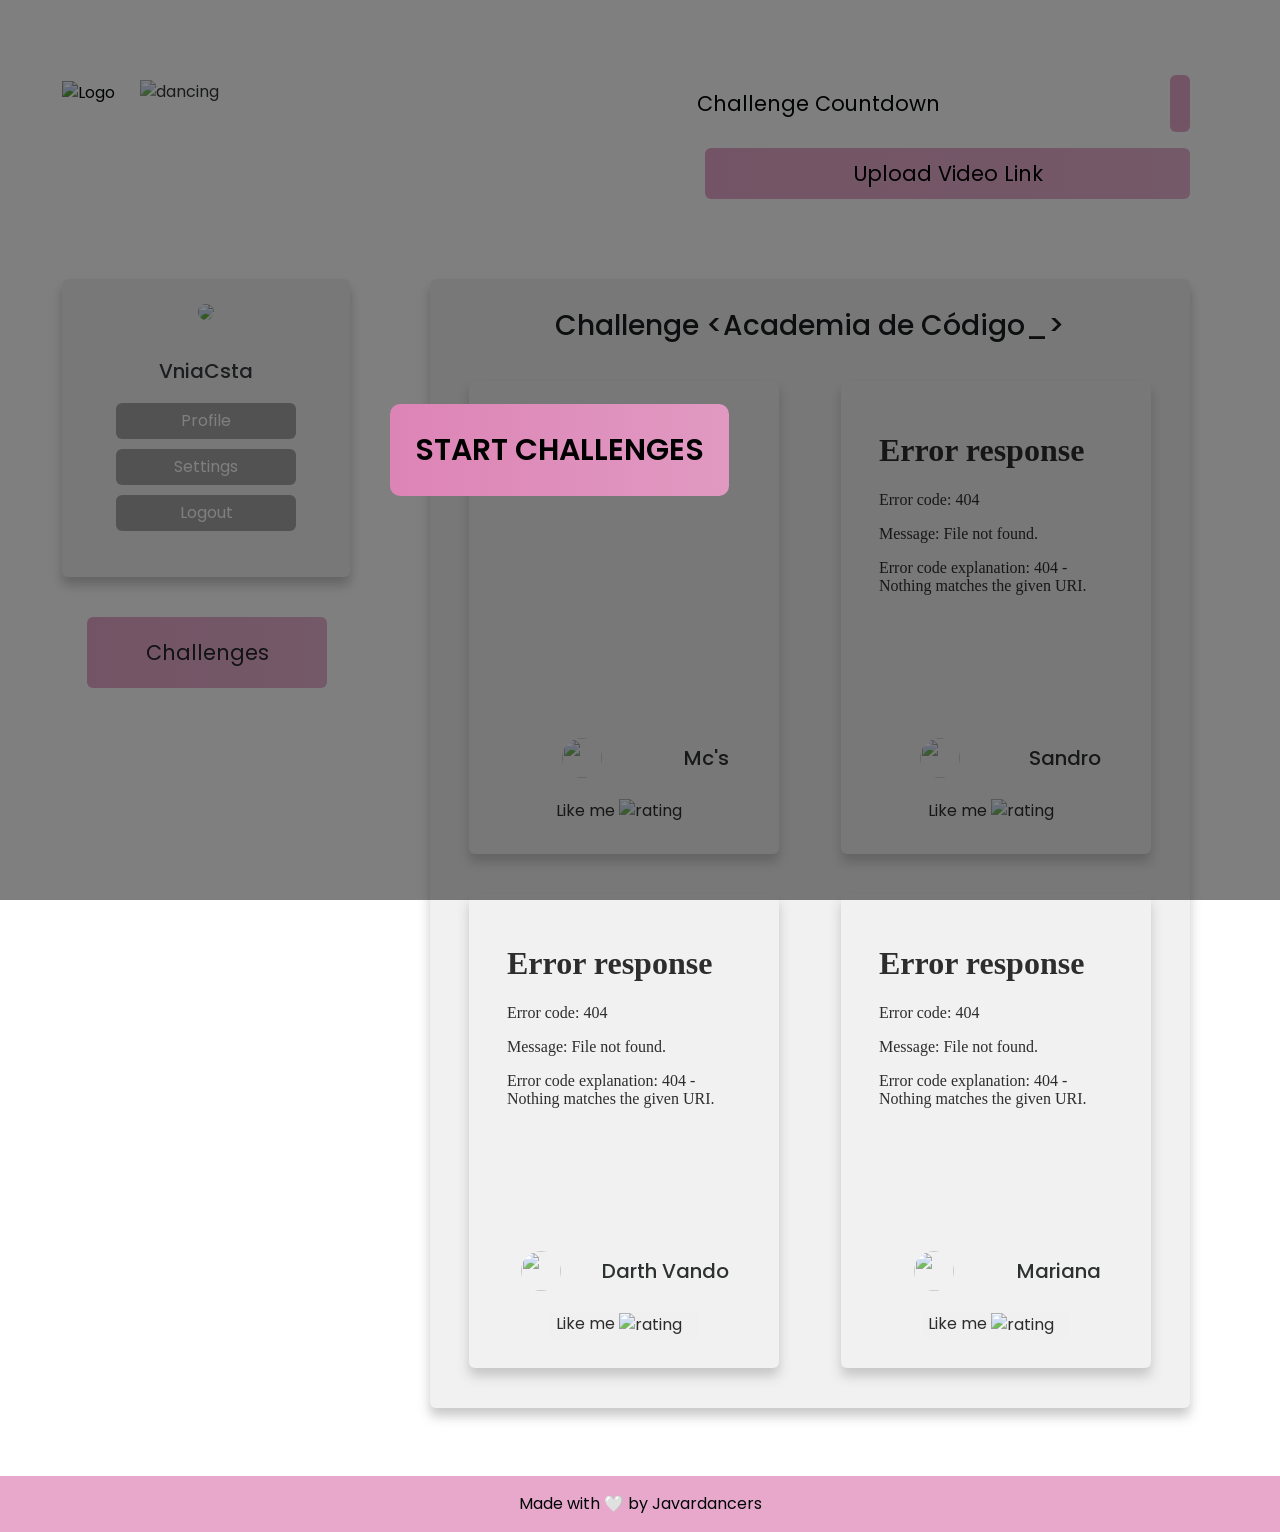
==== web-app/dashboard.html @ b23529a8 "added front end web app development" ====
<!DOCTYPE html>
<html lang="en">
    <head>
        <meta charset="UTF-8" />
        <meta http-equiv="X-UA-Compatible" content="IE=edge" />
        <meta name="viewport" content="width=device-width, initial-scale=1.0" />
        <title>Dashboard | DanceGo</title>
        <link rel="shortcut icon" href="./media/icon.png" />
        <script
            src="https://code.jquery.com/jquery-3.6.0.js"
            integrity="sha256-H+K7U5CnXl1h5ywQfKtSj8PCmoN9aaq30gDh27Xc0jk="
            crossorigin="anonymous"
        ></script>
        <link
            href="https://cdn.jsdelivr.net/npm/bootstrap@5.0.0-beta3/dist/css/bootstrap.min.css"
            rel="stylesheet"
            integrity="sha384-eOJMYsd53ii+scO/bJGFsiCZc+5NDVN2yr8+0RDqr0Ql0h+rP48ckxlpbzKgwra6"
            crossorigin="anonymous"
        />
        <link rel="stylesheet" href="./src/dashboard.css" />

        <!-- fontawesome -->
        <link
            rel="stylesheet"
            href="https://use.fontawesome.com/releases/v5.15.3/css/all.css"
            integrity="sha384-SZXxX4whJ79/gErwcOYf+zWLeJdY/qpuqC4cAa9rOGUstPomtqpuNWT9wdPEn2fk"
            crossorigin="anonymous"
        />

        <style>
            .image-user {
                width: 40px !important;
                height: 40px !important;
            }

            #btnMap {
                width: 463px;
                font-family: "Poppins", sans-serif;
                border: none;
                outline: none;
                border-radius: 6px;
                margin: 40px 0;
                padding: 10px 0;
                font-size: 1.3rem;
                background: linear-gradient(
                    to right,
                    rgba(221, 132, 182, 0.7),
                    rgba(223, 159, 195, 0.7)
                );
                background-size: 200%;
                transition: 0.5 ease-in-out;
            }

            #btnMap:hover {
                cursor: pointer;
                background-position: right;
            }

            .modal .modal-content {
                background-color: transparent;
                border: none;
            }

            .modal-body {
                margin: 0;
                padding: 0;
            }

            .start {
                font-family: "Poppins", sans-serif;
                font-weight: 600;
                border: none;
                outline: none;
                border-radius: 10px;
                padding: 25px;
                width: 200px;
                font-size: 30px;
                background: linear-gradient(to right, #dd84b6, #e4aecd);
                background-size: 200%;
                transition: 0.5 ease-in-out;
                color: #000;
                text-decoration: none;
            }

            .start:hover {
                cursor: pointer;
                background-position: right;
                color: #000;
            }
        </style>
    </head>
    <body>
        <div class="container">
            <div
                class="modal fade"
                id="accessModal"
                tabindex="-1"
                aria-labelledby="exampleModalLabel"
                aria-hidden="true"
            >
                <div class="modal-dialog modal-dialog-centered">
                    <div class="modal-content">
                        <div class="modal-body">
                            <a onclick="" class="start" id="start"
                                >START CHALLENGES</a
                            >
                        </div>
                    </div>
                </div>
            </div>
            <img class="dancing" src="./media/oi.gif" alt="dancing" />
            <header>
                <div class="row">
                    <div class="col-sm-4">
                        <img src="./media/logo.png" alt="Logo" width="300px" />
                    </div>
                    <div class="col-sm-8">
                        <div class="countdown">
                            <div>Challenge Countdown</div>
                            <div class="countdown-box">
                                <span
                                    id="countdown"
                                    class="countdown-number"
                                ></span>
                            </div>
                        </div>
                        <div class="uploadBtn">
                            <button
                                class="videoUpload"
                                data-bs-toggle="modal"
                                data-bs-target="#exampleModal"
                            >
                                Upload Video Link
                            </button>
                            <div
                                class="modal fade"
                                id="exampleModal"
                                tabindex="-1"
                            >
                                <div class="modal-dialog modal-dialog-centered">
                                    <div class="modal-content">
                                        <div class="modal-body">
                                            <h5>Upload your dance challenge</h5>
                                            <h6>
                                                URL from YouTube, TikTok,
                                                Facebook, Instagram, ...
                                            </h6>
                                            <form>
                                                <input
                                                    type="text"
                                                    placeholder="insert your url here"
                                                />
                                            </form>
                                        </div>
                                        <div class="modal-footer">
                                            <button
                                                type="button"
                                                class="btn btn-secondary"
                                                data-bs-dismiss="modal"
                                            >
                                                Close
                                            </button>
                                            <button
                                                type="button"
                                                class="btn btn-primary"
                                            >
                                                Submit
                                            </button>
                                        </div>
                                    </div>
                                </div>
                            </div>
                        </div>
                    </div>
                </div>
            </header>
            <div class="row card-user mb-5">
                <div class="col-sm-4">
                    <div class="card text-center" style="width: 18rem">
                        <div class="text-center">
                            <img
                                src="./media/vania.jpeg"
                                width="150px"
                                style="border-radius: 100%"
                            />
                        </div>
                        <div class="card-body">
                            <h5 class="card-title">VniaCsta</h5>

                            <div class="btnUser">
                                <a
                                    href="#"
                                    onclick="getListVideosUser()"
                                    class="btn btn-primary my-uploads"
                                    >Profile</a
                                >
                                <a href="#" class="btn btn-primary my-uploads"
                                    >Settings</a
                                >
                                <a
                                    href="./index.html"
                                    class="btn btn-primary my-uploads"
                                    >Logout</a
                                >
                            </div>
                        </div>
                    </div>
                    <a
                        href="map-dashboard.html"
                        class="btn"
                        id="btnMap"
                        style="
                            display: block;
                            width: 15rem;
                            margin-left: 25px;
                            padding: 20px;
                        "
                        >Challenges</a
                    >
                </div>

                <div class="col-sm-8">
                    <div class="list">
                        <div class="row">
                            <div class="col-sm">
                                <h3 id="">
                                    Challenge &lt;Academia de Código_&gt;
                                </h3>
                            </div>
                        </div>

                        <div class="row d-flex justify-content-around">
                            <div class="col-sm-5 inside">
                                <div class="col-sm">
                                    <iframe
                                        width="560"
                                        height="315"
                                        src="https://www.youtube.com/embed/HlhXxquKcWo?controls=0&mute=1"
                                        title="YouTube video player"
                                        frameborder="0"
                                        allow="accelerometer; clipboard-write; encrypted-media; gyroscope; picture-in-picture"
                                        allowfullscreen
                                        style="
                                            width: 250px;
                                            height: 300px;
                                            border-radius: 20px;
                                        "
                                    ></iframe>
                                </div>
                                <div
                                    class="d-flex align-items-center my-2"
                                    style="width: 250px"
                                >
                                    <img
                                        class="image-user"
                                        src="media/academiadecodigo.jpg"
                                    />
                                    <h5 class="card-title">Mc's</h5>
                                </div>

                                <button onClick="rating1()" class="rating-btn">
                                    Like me
                                    <img
                                        class="rating"
                                        src="./media/panda.png"
                                        alt="rating"
                                    /><span
                                        id="numberLikes1"
                                        class="numberLikes"
                                    ></span>
                                </button>
                            </div>
                            <div class="col-sm-5 inside">
                                <div class="col-sm">
                                    <embed
                                        src="media/sandro.mp4"
                                        autoplay="false"
                                        muted
                                        allowfullscreen="true"
                                        width="250"
                                        height="300"
                                        style="border-radius: 20px"
                                    />
                                </div>
                                <div
                                    class="d-flex align-items-center my-2"
                                    style="width: 250px"
                                >
                                    <img
                                        class="image-user"
                                        src="media/academiadecodigo.jpg"
                                    />
                                    <h5 class="card-title">Sandro</h5>
                                </div>

                                <button onClick="rating2()" class="rating-btn">
                                    Like me
                                    <img
                                        class="rating"
                                        src="./media/panda.png"
                                        alt="rating"
                                    /><span
                                        id="numberLikes2"
                                        class="numberLikes"
                                    ></span>
                                </button>
                            </div>
                            <div class="col-sm-5 inside">
                                <div class="col-sm">
                                    <embed
                                        src="media/vando.mp4"
                                        allowfullscreen="true"
                                        muted
                                        autoplay="false"
                                        width="250"
                                        height="300"
                                        style="border-radius: 20px"
                                    />
                                </div>
                                <div
                                    class="d-flex align-items-center my-2"
                                    style="width: 250px"
                                >
                                    <img
                                        class="image-user"
                                        src="media/academiadecodigo.jpg"
                                    />
                                    <h5 class="card-title">Darth Vando</h5>
                                </div>

                                <button onClick="rating3()" class="rating-btn">
                                    Like me
                                    <img
                                        class="rating"
                                        src="./media/panda.png"
                                        alt="rating"
                                    /><span
                                        id="numberLikes3"
                                        class="numberLikes"
                                    ></span>
                                </button>
                            </div>
                            <div class="col-sm-5 inside">
                                <div class="col-sm">
                                    <embed
                                        src="media/mariana.m4v"
                                        allowfullscreen="true"
                                        autoplay="false"
                                        width="250"
                                        height="300"
                                        muted
                                        style="border-radius: 20px"
                                    />
                                </div>
                                <div
                                    class="d-flex align-items-center my-2"
                                    style="width: 250px"
                                >
                                    <img
                                        class="image-user"
                                        src="media/academiadecodigo.jpg"
                                    />
                                    <h5 class="card-title">Mariana</h5>
                                </div>

                                <button onClick="rating4()" class="rating-btn">
                                    Like me
                                    <img
                                        class="rating"
                                        src="./media/panda.png"
                                        alt="rating"
                                    /><span
                                        id="numberLikes4"
                                        class="numberLikes"
                                    ></span>
                                </button>
                            </div>
                        </div>
                    </div>
                </div>
            </div>
        </div>

        <footer
            class="d-flex align-items-center justify-content-around pt-3 pb-3 footer"
        >
            <div>Made with 🤍 by Javardancers</div>
        </footer>

        <script
            src="https://cdn.jsdelivr.net/npm/bootstrap@5.0.0-beta3/dist/js/bootstrap.bundle.min.js"
            integrity="sha384-JEW9xMcG8R+pH31jmWH6WWP0WintQrMb4s7ZOdauHnUtxwoG2vI5DkLtS3qm9Ekf"
            crossorigin="anonymous"
        ></script>
        <script src="https://unpkg.com/axios/dist/axios.min.js"></script>
        <script src="./src/app.js"></script>

        <script type="text/javascript">
            $(window).on("load", function () {
                $("#accessModal").modal("show");
            });
        </script>

        <script>
            let start = document.getElementById("start");
            start.onclick = function () {
                function Timer(duration, display) {
                    var timer = duration,
                        hours,
                        minutes,
                        seconds;
                    setInterval(function () {
                        hours = parseInt((timer / 3600) % 24, 10);
                        minutes = parseInt((timer / 60) % 60, 10);
                        seconds = parseInt(timer % 60, 10);

                        hours = hours < 10 ? "0" + hours : hours;
                        minutes = minutes < 10 ? "0" + minutes : minutes;
                        seconds = seconds < 10 ? "0" + seconds : seconds;

                        display.text(
                            hours + "h " + minutes + "m " + seconds + "s"
                        );

                        --timer;
                    }, 1000);
                }

                jQuery(function ($) {
                    var twentyFourHours = 24 * 60 * 60;
                    var display = $("#countdown");
                    Timer(twentyFourHours, display);
                });

                $("#accessModal").modal("hide");
            };
        </script>
    </body>
</html>
---- web-app/src/dashboard.css ----
@import url("https://fonts.googleapis.com/css2?family=Poppins&display=swap");

body,
html {
    color: #010506;
    font-family: "Poppins", sans-serif;
    margin-top: 40px;
}

.container {
    margin: 0 50px;
}

/* dancing gif */
.dancing {
    position: fixed;
    width: 600px;
    left: 140px;
    z-index: -1;
    opacity: 0.8;
}

/* header */
.col-sm-8 {
    padding: 0;
}

.countdown {
    display: flex;
    align-items: center;
    justify-content: flex-end;
    font-size: 1.3rem;
    text-align: right;
}

.countdown-box {
    width: 250px;
}

.countdown-number {
    font-size: 2rem;
    padding: 6px 10px;
    margin-left: 10px;
    background: rgba(221, 132, 182, 0.7);
    border-radius: 6px;
}

.uploadBtn {
    text-align: right;
}

.videoUpload {
    width: 485px;
    font-family: "Poppins", sans-serif;
    border: none;
    outline: none;
    border-radius: 6px;
    margin: 20px 0;
    padding: 10px 0;
    font-size: 1.3rem;
    background: linear-gradient(
        to right,
        rgba(221, 132, 182, 0.7),
        rgba(223, 159, 195, 0.7)
    );
    background-size: 200%;
    transition: 0.5 ease-in-out;
}

.videoUpload:hover {
    cursor: pointer;
    background-position: right ;
}

.modal-body h5,
h6 {
    text-align: center;
    padding: 10px;
}

.modal-body input {
    padding: 5px;
    width: 100%;
    border-radius: 6px;
    margin: 0 auto;
}

.numberLikes {
    padding: 3px 5px;
}

/* CARD BOX USER */
.card-user {
    margin-top: 60px;
}

.card {
    width: 30px;
    background: #f0f0f0;
    box-shadow: 0px 8px 12px #9c9c9c9f;
    opacity: 0.9;
    text-align: center;
    border: none;
    padding: 20px;
    border-radius: 6px;
}

.fa-user {
    font-size: 4rem;
    color: #9c9c9c;
    text-align: center;
    margin-top: 10px;
}

.btn {
    margin-top: 20px;
    background: #9c9c9c;
    border: none;
    outline: none;
}

.btnUser a {
    display: block;
    margin: 10px auto;
    width: 180px;
}

.btn:focus {
    outline: none !important;
    border: none !important;
    box-shadow: none !important;
    background: #5e74cf;
}

.btn:hover {
    background: #5e74cf;
}

.card-title {
    margin: 20px;
}

/* LIST */
.inside {
    border-radius: 6px;
    padding: 30px;
    margin: 20px 0;
    background: #f0f0f0;
    box-shadow: 0px 8px 12px #9c9c9c9f;
    opacity: 0.9;
    text-align: center;
    border: none;
}

.list {
    border: 1px #000 solid;
    margin: 0 0 20px 0;
    background: #f0f0f0;
    box-shadow: 0px 8px 12px #9c9c9c9f;
    opacity: 0.9;
    text-align: center;
    border: none;
    padding: 20px;
    border-radius: 6px;
}

.list h3 {
    padding: 10px;
}

.image-user {
    border-radius: 50%;
    width: 70px;
    height: 70px;
    margin: 5px auto;
}

.rating-btn {
    border: none;
}

.rating {
    width: 30px;
}

/* footer */
.footer {
    width: 100%;
    background: rgba(221, 132, 182, 0.7);
}
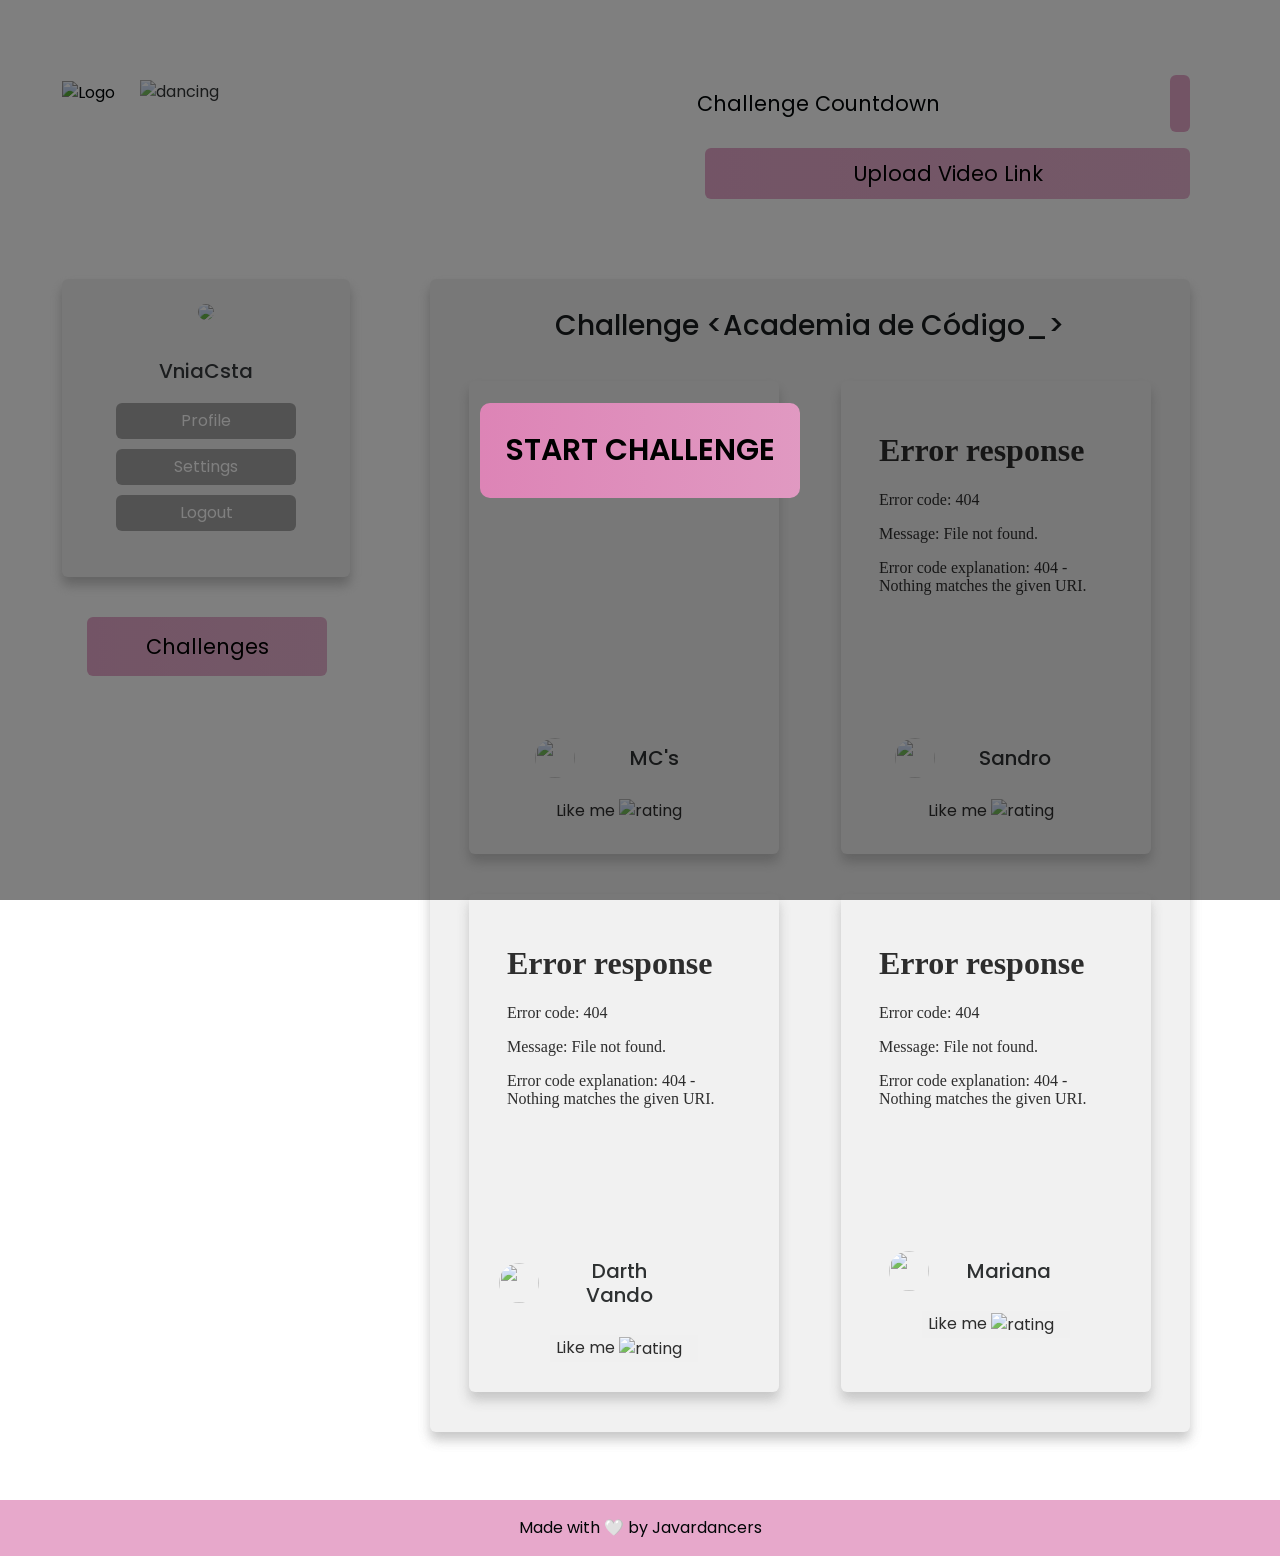
==== commit 19f557a9: "refactored css and html" ====
--- a/web-app/dashboard.html
+++ b/web-app/dashboard.html
@@ -6,18 +6,13 @@
         <meta name="viewport" content="width=device-width, initial-scale=1.0" />
         <title>Dashboard | DanceGo</title>
         <link rel="shortcut icon" href="./media/icon.png" />
-        <script
-            src="https://code.jquery.com/jquery-3.6.0.js"
-            integrity="sha256-H+K7U5CnXl1h5ywQfKtSj8PCmoN9aaq30gDh27Xc0jk="
-            crossorigin="anonymous"
-        ></script>
+
         <link
             href="https://cdn.jsdelivr.net/npm/bootstrap@5.0.0-beta3/dist/css/bootstrap.min.css"
             rel="stylesheet"
             integrity="sha384-eOJMYsd53ii+scO/bJGFsiCZc+5NDVN2yr8+0RDqr0Ql0h+rP48ckxlpbzKgwra6"
             crossorigin="anonymous"
         />
-        <link rel="stylesheet" href="./src/dashboard.css" />
 
         <!-- fontawesome -->
         <link
@@ -26,68 +21,7 @@
             integrity="sha384-SZXxX4whJ79/gErwcOYf+zWLeJdY/qpuqC4cAa9rOGUstPomtqpuNWT9wdPEn2fk"
             crossorigin="anonymous"
         />
-
-        <style>
-            .image-user {
-                width: 40px !important;
-                height: 40px !important;
-            }
-
-            #btnMap {
-                width: 463px;
-                font-family: "Poppins", sans-serif;
-                border: none;
-                outline: none;
-                border-radius: 6px;
-                margin: 40px 0;
-                padding: 10px 0;
-                font-size: 1.3rem;
-                background: linear-gradient(
-                    to right,
-                    rgba(221, 132, 182, 0.7),
-                    rgba(223, 159, 195, 0.7)
-                );
-                background-size: 200%;
-                transition: 0.5 ease-in-out;
-            }
-
-            #btnMap:hover {
-                cursor: pointer;
-                background-position: right;
-            }
-
-            .modal .modal-content {
-                background-color: transparent;
-                border: none;
-            }
-
-            .modal-body {
-                margin: 0;
-                padding: 0;
-            }
-
-            .start {
-                font-family: "Poppins", sans-serif;
-                font-weight: 600;
-                border: none;
-                outline: none;
-                border-radius: 10px;
-                padding: 25px;
-                width: 200px;
-                font-size: 30px;
-                background: linear-gradient(to right, #dd84b6, #e4aecd);
-                background-size: 200%;
-                transition: 0.5 ease-in-out;
-                color: #000;
-                text-decoration: none;
-            }
-
-            .start:hover {
-                cursor: pointer;
-                background-position: right;
-                color: #000;
-            }
-        </style>
+        <link rel="stylesheet" href="./src/dashboard.css" />
     </head>
     <body>
         <div class="container">
@@ -99,10 +33,10 @@
                 aria-hidden="true"
             >
                 <div class="modal-dialog modal-dialog-centered">
-                    <div class="modal-content">
-                        <div class="modal-body">
+                    <div class="modal-content start-modal">
+                        <div class="modal-body start-model-body">
                             <a onclick="" class="start" id="start"
-                                >START CHALLENGES</a
+                                >START CHALLENGE</a
                             >
                         </div>
                     </div>
@@ -132,6 +66,7 @@
                             >
                                 Upload Video Link
                             </button>
+                            <!-- modal to upload videos -->
                             <div
                                 class="modal fade"
                                 id="exampleModal"
@@ -205,176 +140,149 @@
                             </div>
                         </div>
                     </div>
-                    <a
-                        href="map-dashboard.html"
-                        class="btn"
-                        id="btnMap"
-                        style="
-                            display: block;
-                            width: 15rem;
-                            margin-left: 25px;
-                            padding: 20px;
-                        "
+                    <a href="map-dashboard.html" class="mapLinkBtn"
                         >Challenges</a
                     >
                 </div>
 
-                <div class="col-sm-8">
-                    <div class="list">
-                        <div class="row">
+                <div class="col-sm-8 list">
+                    <div class="row">
+                        <div class="col-sm">
+                            <h3>Challenge &lt;Academia de Código_&gt;</h3>
+                        </div>
+                    </div>
+
+                    <div class="row d-flex justify-content-around">
+                        <div class="col-sm-5 inside">
                             <div class="col-sm">
-                                <h3 id="">
-                                    Challenge &lt;Academia de Código_&gt;
-                                </h3>
-                            </div>
-                        </div>
-
-                        <div class="row d-flex justify-content-around">
-                            <div class="col-sm-5 inside">
-                                <div class="col-sm">
-                                    <iframe
-                                        width="560"
-                                        height="315"
-                                        src="https://www.youtube.com/embed/HlhXxquKcWo?controls=0&mute=1"
-                                        title="YouTube video player"
-                                        frameborder="0"
-                                        allow="accelerometer; clipboard-write; encrypted-media; gyroscope; picture-in-picture"
-                                        allowfullscreen
-                                        style="
-                                            width: 250px;
-                                            height: 300px;
-                                            border-radius: 20px;
-                                        "
-                                    ></iframe>
-                                </div>
-                                <div
-                                    class="d-flex align-items-center my-2"
-                                    style="width: 250px"
-                                >
-                                    <img
-                                        class="image-user"
-                                        src="media/academiadecodigo.jpg"
-                                    />
-                                    <h5 class="card-title">Mc's</h5>
-                                </div>
-
-                                <button onClick="rating1()" class="rating-btn">
-                                    Like me
-                                    <img
-                                        class="rating"
-                                        src="./media/panda.png"
-                                        alt="rating"
-                                    /><span
-                                        id="numberLikes1"
-                                        class="numberLikes"
-                                    ></span>
-                                </button>
-                            </div>
-                            <div class="col-sm-5 inside">
-                                <div class="col-sm">
-                                    <embed
-                                        src="media/sandro.mp4"
-                                        autoplay="false"
-                                        muted
-                                        allowfullscreen="true"
-                                        width="250"
-                                        height="300"
-                                        style="border-radius: 20px"
-                                    />
-                                </div>
-                                <div
-                                    class="d-flex align-items-center my-2"
-                                    style="width: 250px"
-                                >
-                                    <img
-                                        class="image-user"
-                                        src="media/academiadecodigo.jpg"
-                                    />
-                                    <h5 class="card-title">Sandro</h5>
-                                </div>
-
-                                <button onClick="rating2()" class="rating-btn">
-                                    Like me
-                                    <img
-                                        class="rating"
-                                        src="./media/panda.png"
-                                        alt="rating"
-                                    /><span
-                                        id="numberLikes2"
-                                        class="numberLikes"
-                                    ></span>
-                                </button>
-                            </div>
-                            <div class="col-sm-5 inside">
-                                <div class="col-sm">
-                                    <embed
-                                        src="media/vando.mp4"
-                                        allowfullscreen="true"
-                                        muted
-                                        autoplay="false"
-                                        width="250"
-                                        height="300"
-                                        style="border-radius: 20px"
-                                    />
-                                </div>
-                                <div
-                                    class="d-flex align-items-center my-2"
-                                    style="width: 250px"
-                                >
-                                    <img
-                                        class="image-user"
-                                        src="media/academiadecodigo.jpg"
-                                    />
-                                    <h5 class="card-title">Darth Vando</h5>
-                                </div>
-
-                                <button onClick="rating3()" class="rating-btn">
-                                    Like me
-                                    <img
-                                        class="rating"
-                                        src="./media/panda.png"
-                                        alt="rating"
-                                    /><span
-                                        id="numberLikes3"
-                                        class="numberLikes"
-                                    ></span>
-                                </button>
-                            </div>
-                            <div class="col-sm-5 inside">
-                                <div class="col-sm">
-                                    <embed
-                                        src="media/mariana.m4v"
-                                        allowfullscreen="true"
-                                        autoplay="false"
-                                        width="250"
-                                        height="300"
-                                        muted
-                                        style="border-radius: 20px"
-                                    />
-                                </div>
-                                <div
-                                    class="d-flex align-items-center my-2"
-                                    style="width: 250px"
-                                >
-                                    <img
-                                        class="image-user"
-                                        src="media/academiadecodigo.jpg"
-                                    />
-                                    <h5 class="card-title">Mariana</h5>
-                                </div>
-
-                                <button onClick="rating4()" class="rating-btn">
-                                    Like me
-                                    <img
-                                        class="rating"
-                                        src="./media/panda.png"
-                                        alt="rating"
-                                    /><span
-                                        id="numberLikes4"
-                                        class="numberLikes"
-                                    ></span>
-                                </button>
-                            </div>
+                                <iframe
+                                    class="videos"
+                                    width="560"
+                                    height="315"
+                                    src="https://www.youtube.com/embed/HlhXxquKcWo?controls=0&mute=1"
+                                    title="YouTube video player"
+                                    frameborder="0"
+                                    allow="accelerometer; clipboard-write; encrypted-media; gyroscope; picture-in-picture"
+                                    allowfullscreen
+                                ></iframe>
+                            </div>
+                            <div
+                                class="d-flex align-items-center my-2 video-title"
+                            >
+                                <img
+                                    class="image-user"
+                                    src="media/academiadecodigo.jpg"
+                                />
+                                <h5 class="card-title">MC's</h5>
+                            </div>
+
+                            <button onClick="rating1()" class="rating-btn">
+                                Like me
+                                <img
+                                    class="rating"
+                                    src="./media/panda.png"
+                                    alt="rating"
+                                /><span
+                                    id="numberLikes1"
+                                    class="numberLikes"
+                                ></span>
+                            </button>
+                        </div>
+                        <div class="col-sm-5 inside">
+                            <div class="col-sm">
+                                <embed
+                                    class="videos"
+                                    src="media/sandro.mp4"
+                                    autoplay="false"
+                                    muted
+                                    allowfullscreen="true"
+                                />
+                            </div>
+                            <div
+                                class="d-flex align-items-center my-2 video-title"
+                            >
+                                <img
+                                    class="image-user"
+                                    src="media/academiadecodigo.jpg"
+                                />
+                                <h5 class="card-title">Sandro</h5>
+                            </div>
+
+                            <button onClick="rating2()" class="rating-btn">
+                                Like me
+                                <img
+                                    class="rating"
+                                    src="./media/panda.png"
+                                    alt="rating"
+                                /><span
+                                    id="numberLikes2"
+                                    class="numberLikes"
+                                ></span>
+                            </button>
+                        </div>
+                        <div class="col-sm-5 inside">
+                            <div class="col-sm">
+                                <embed
+                                    class="videos"
+                                    src="media/vando.mp4"
+                                    allowfullscreen="true"
+                                    muted
+                                    autoplay="false"
+                                />
+                            </div>
+                            <div
+                                class="d-flex align-items-center my-2 video-title"
+                            >
+                                <img
+                                    class="image-user"
+                                    src="media/academiadecodigo.jpg"
+                                />
+                                <h5 class="card-title">Darth Vando</h5>
+                            </div>
+
+                            <button onClick="rating3()" class="rating-btn">
+                                Like me
+                                <img
+                                    class="rating"
+                                    src="./media/panda.png"
+                                    alt="rating"
+                                /><span
+                                    id="numberLikes3"
+                                    class="numberLikes"
+                                ></span>
+                            </button>
+                        </div>
+                        <div class="col-sm-5 inside">
+                            <div class="col-sm">
+                                <embed
+                                    class="videos"
+                                    src="media/mariana.m4v"
+                                    allowfullscreen="true"
+                                    autoplay="false"
+                                    muted
+                                />
+                            </div>
+                            <div
+                                class="d-flex align-items-center my-2 video-title"
+                            >
+                                <img
+                                    class="image-user"
+                                    src="media/academiadecodigo.jpg"
+                                />
+                                <h5 class="card-title">Mariana</h5>
+                            </div>
+
+                            <button onClick="rating4()" class="rating-btn">
+                                Like me
+                                <img
+                                    class="rating"
+                                    src="./media/panda.png"
+                                    alt="rating"
+                                /><span
+                                    id="numberLikes4"
+                                    class="numberLikes"
+                                ></span>
+                            </button>
                         </div>
                     </div>
                 </div>
@@ -386,7 +294,11 @@
         >
             <div>Made with 🤍 by Javardancers</div>
         </footer>
-
+        <script
+            src="https://code.jquery.com/jquery-3.6.0.js"
+            integrity="sha256-H+K7U5CnXl1h5ywQfKtSj8PCmoN9aaq30gDh27Xc0jk="
+            crossorigin="anonymous"
+        ></script>
         <script
             src="https://cdn.jsdelivr.net/npm/bootstrap@5.0.0-beta3/dist/js/bootstrap.bundle.min.js"
             integrity="sha384-JEW9xMcG8R+pH31jmWH6WWP0WintQrMb4s7ZOdauHnUtxwoG2vI5DkLtS3qm9Ekf"
--- a/web-app/src/dashboard.css
+++ b/web-app/src/dashboard.css
@@ -9,6 +9,42 @@
 
 .container {
     margin: 0 50px;
+}
+
+/* popup start challenge */
+.start-modal {
+    background-color: transparent;
+    border: none;
+}
+
+.start-modal-body {
+    margin: 0 auto;
+    padding: 0;
+}
+
+.start {
+    margin: 0 auto;
+    display: block;
+    width: max-content;
+    text-align: center;
+    font-family: "Poppins", sans-serif;
+    font-weight: 600;
+    border: none;
+    outline: none;
+    border-radius: 10px;
+    padding: 25px;
+    font-size: 30px;
+    background: linear-gradient(to right, #dd84b6, #e4aecd);
+    background-size: 200%;
+    transition: 0.5 ease-in-out;
+    color: #000;
+    text-decoration: none;
+}
+
+.start:hover {
+    cursor: pointer;
+    background-position: right;
+    color: #000;
 }
 
 /* dancing gif */
@@ -69,7 +105,7 @@
 
 .videoUpload:hover {
     cursor: pointer;
-    background-position: right ;
+    background-position: right;
 }
 
 .modal-body h5,
@@ -140,7 +176,40 @@
     margin: 20px;
 }
 
+.mapLinkBtn {
+    display: block;
+    margin: 40px 0 40px 25px;
+    width: 15rem;
+    padding: 14px;
+    font-family: "Poppins", sans-serif;
+    border: none;
+    outline: none;
+    border-radius: 6px;
+    font-size: 1.3rem;
+    color: #000;
+    text-decoration: none;
+    text-align: center;
+    background: linear-gradient(
+        to right,
+        rgba(221, 132, 182, 0.7),
+        rgba(223, 159, 195, 0.7)
+    );
+    background-size: 200%;
+    transition: 0.5 ease-in-out;
+}
+
+.mapLinkBtn:hover {
+    cursor: pointer;
+    background-position: right;
+    color: #000;
+}
+
 /* LIST */
+.image-user {
+    width: 40px !important;
+    height: 40px !important;
+}
+
 .inside {
     border-radius: 6px;
     padding: 30px;
@@ -175,6 +244,16 @@
     margin: 5px auto;
 }
 
+.videos {
+    width: 250px;
+    height: 300px;
+    border-radius: 20px;
+}
+
+.video-title {
+    width: 200px;
+}
+
 .rating-btn {
     border: none;
 }
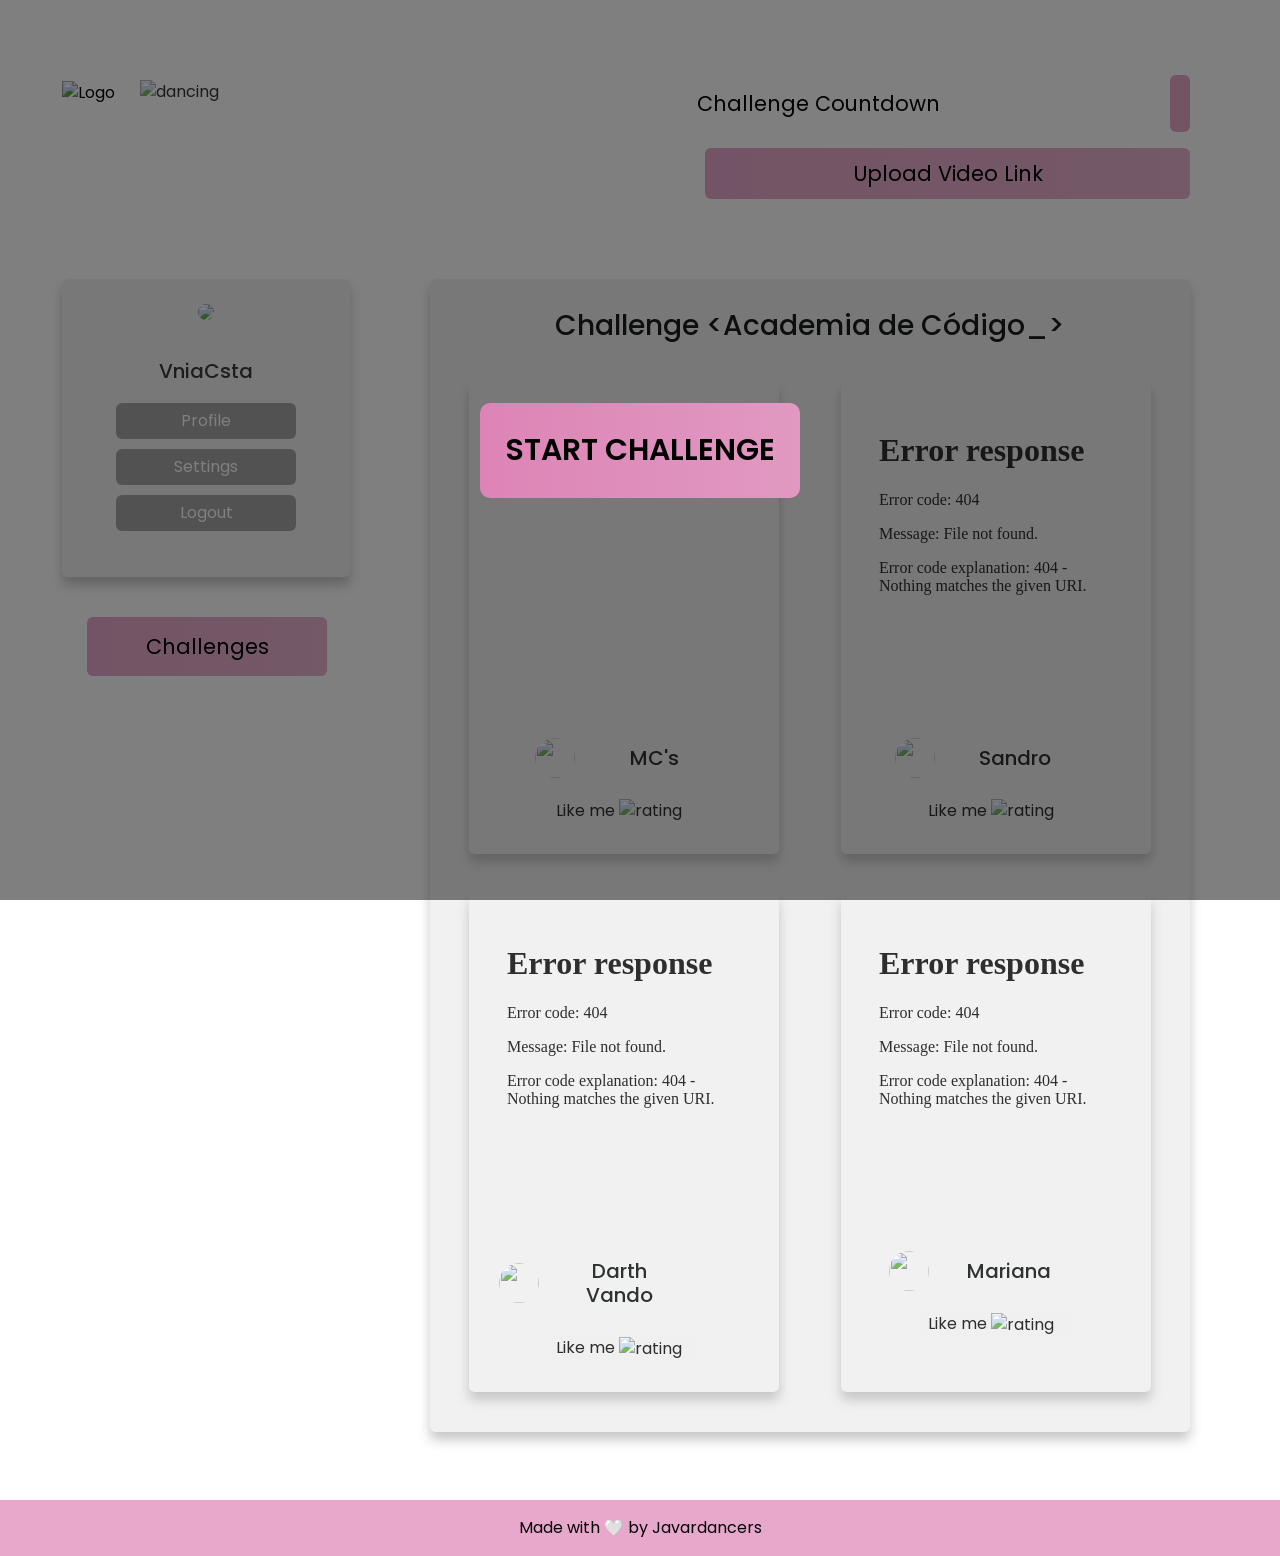
==== commit f16a7bb3: "refactored app.js to get a 24 hours countdown - missing condition to show popup only if time is up o" ====
--- a/web-app/dashboard.html
+++ b/web-app/dashboard.html
@@ -109,6 +109,7 @@
                     </div>
                 </div>
             </header>
+            
             <div class="row card-user mb-5">
                 <div class="col-sm-4">
                     <div class="card text-center" style="width: 18rem">
@@ -157,8 +158,6 @@
                             <div class="col-sm">
                                 <iframe
                                     class="videos"
-                                    width="560"
-                                    height="315"
                                     src="https://www.youtube.com/embed/HlhXxquKcWo?controls=0&mute=1"
                                     title="YouTube video player"
                                     frameborder="0"
@@ -294,6 +293,8 @@
         >
             <div>Made with 🤍 by Javardancers</div>
         </footer>
+
+        <!-- scripts -->
         <script
             src="https://code.jquery.com/jquery-3.6.0.js"
             integrity="sha256-H+K7U5CnXl1h5ywQfKtSj8PCmoN9aaq30gDh27Xc0jk="
@@ -306,46 +307,5 @@
         ></script>
         <script src="https://unpkg.com/axios/dist/axios.min.js"></script>
         <script src="./src/app.js"></script>
-
-        <script type="text/javascript">
-            $(window).on("load", function () {
-                $("#accessModal").modal("show");
-            });
-        </script>
-
-        <script>
-            let start = document.getElementById("start");
-            start.onclick = function () {
-                function Timer(duration, display) {
-                    var timer = duration,
-                        hours,
-                        minutes,
-                        seconds;
-                    setInterval(function () {
-                        hours = parseInt((timer / 3600) % 24, 10);
-                        minutes = parseInt((timer / 60) % 60, 10);
-                        seconds = parseInt(timer % 60, 10);
-
-                        hours = hours < 10 ? "0" + hours : hours;
-                        minutes = minutes < 10 ? "0" + minutes : minutes;
-                        seconds = seconds < 10 ? "0" + seconds : seconds;
-
-                        display.text(
-                            hours + "h " + minutes + "m " + seconds + "s"
-                        );
-
-                        --timer;
-                    }, 1000);
-                }
-
-                jQuery(function ($) {
-                    var twentyFourHours = 24 * 60 * 60;
-                    var display = $("#countdown");
-                    Timer(twentyFourHours, display);
-                });
-
-                $("#accessModal").modal("hide");
-            };
-        </script>
     </body>
 </html>
